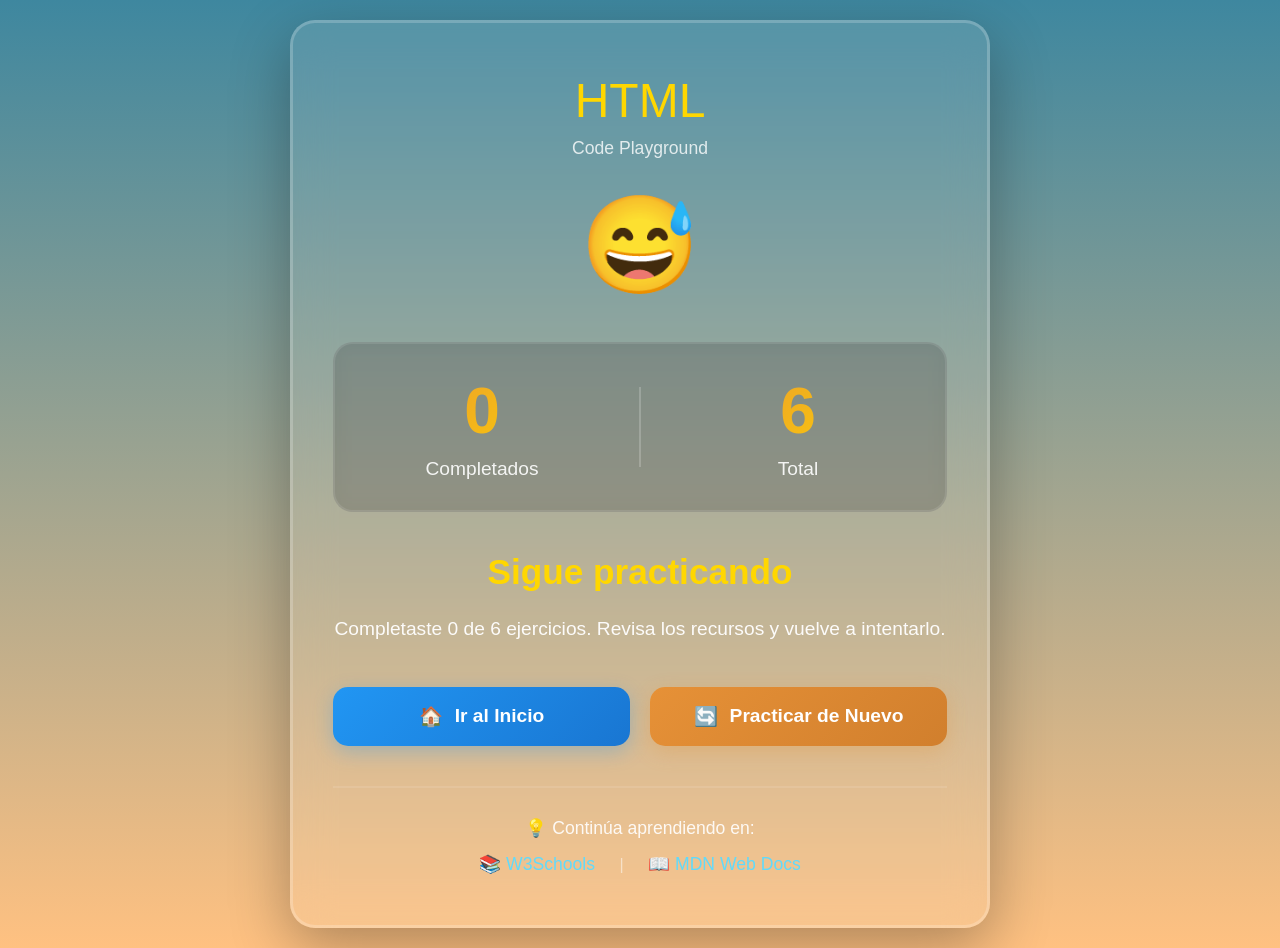
==== ProyectoFinal/wwwroot/Fin.html @ 923aa1c9 "Agregar archivos de proyecto." ====
<!DOCTYPE html>
<html lang="es">
<head>
    <meta charset="UTF-8">
    <meta name="viewport" content="width=device-width, initial-scale=1.0">
    <link rel="stylesheet" href="Estilos.css" type="text/css" />
    <title>Code Playground - Resultados</title>
</head>
<body class="resultados-page">
    <div class="resultados-container">
        <div class="resultados-card">
            <div class="resultados-header">
                <h1 id="tipoFinal">HTML</h1>
                <p class="resultados-subtitle">Code Playground</p>
            </div>

            <div class="emoji-result" id="emojiResultado">🎉</div>

            <div class="stats-container">
                <div class="stat-item">
                    <div class="stat-number" id="completadosNum">0</div>
                    <div class="stat-label">Completados</div>
                </div>
                <div class="stat-divider"></div>
                <div class="stat-item">
                    <div class="stat-number" id="totalNum">0</div>
                    <div class="stat-label">Total</div>
                </div>
            </div>

            <h2 class="resultado-mensaje" id="mensajeResultado">¡Excelente trabajo!</h2>
            <p class="resultado-descripcion" id="descripcionResultado">Has demostrado tus habilidades</p>

            <div class="resultados-actions">
                <button class="btn-home" id="btnInicio">
                    <span>🏠</span>
                    <span>Ir al Inicio</span>
                </button>
                <button class="btn-retry" id="btnReintentar">
                    <span>🔄</span>
                    <span>Practicar de Nuevo</span>
                </button>
            </div>

            <div class="extra-links">
                <p>💡 Continúa aprendiendo en:</p>
                <a href="https://www.w3schools.com" target="_blank">📚 W3Schools</a>
                <span>|</span>
                <a href="https://developer.mozilla.org" target="_blank">📖 MDN Web Docs</a>
            </div>
        </div>
    </div>

    <script>
        // Obtener datos de sessionStorage
        let completados = parseInt(sessionStorage.getItem("completados") || "0");
        let total = parseInt(sessionStorage.getItem("total") || "6");
        let tipo = sessionStorage.getItem("tipo") || "html";

        // Elementos DOM
        const tipoFinal = document.querySelector("#tipoFinal");
        const emojiResultado = document.querySelector("#emojiResultado");
        const completadosNum = document.querySelector("#completadosNum");
        const totalNum = document.querySelector("#totalNum");
        const mensajeResultado = document.querySelector("#mensajeResultado");
        const descripcionResultado = document.querySelector("#descripcionResultado");
        const btnInicio = document.querySelector("#btnInicio");
        const btnReintentar = document.querySelector("#btnReintentar");

        // Configurar tipo
        tipoFinal.textContent = tipo.toUpperCase();

        // Mostrar estadísticas
        completadosNum.textContent = completados;
        totalNum.textContent = total;

        // Determinar resultado y mostrar mensaje
        const porcentaje = (completados / total) * 100;

        if (completados === total) {
            emojiResultado.textContent = "🎉";
            mensajeResultado.textContent = "¡Perfecto! 100% completado";
            descripcionResultado.textContent = "¡Increíble! Has completado todos los ejercicios correctamente.";
        } else if (porcentaje >= 70) {
            emojiResultado.textContent = "😊";
            mensajeResultado.textContent = "¡Muy bien! Buen trabajo";
            descripcionResultado.textContent = `Completaste ${completados} de ${total} ejercicios. ¡Sigue practicando!`;
        } else if (porcentaje >= 50) {
            emojiResultado.textContent = "🤔";
            mensajeResultado.textContent = "¡Buen intento!";
            descripcionResultado.textContent = `Completaste ${completados} de ${total} ejercicios. La práctica hace al maestro.`;
        } else {
            emojiResultado.textContent = "😅";
            mensajeResultado.textContent = "Sigue practicando";
            descripcionResultado.textContent = `Completaste ${completados} de ${total} ejercicios. Revisa los recursos y vuelve a intentarlo.`;
        }

        // Botón ir al inicio
        btnInicio.addEventListener("click", function () {
            sessionStorage.clear();
            location.href = "Index.html";
        });

        // Botón reintentar
        btnReintentar.addEventListener("click", function () {
            sessionStorage.removeItem("completados");
            sessionStorage.removeItem("total");
            location.href = "Editor.html";
        });
    </script>
</body>
</html>
---- ProyectoFinal/wwwroot/Estilos.css ----
/* ============================================
   ESTILOS GLOBALES
   ============================================ */
* {
    margin: 0;
    padding: 0;
    box-sizing: border-box;
    font-family: 'Segoe UI', Tahoma, Geneva, Verdana, sans-serif;
}

body {
    background: linear-gradient(to bottom, #3E879F, #FFC181);
    min-height: 100vh;
    color: white;
}

    /* ============================================
   P�GINA INDEX
   ============================================ */
    body:not(.editor-page):not(.resultados-page) {
        display: flex;
        flex-direction: column;
        min-height: 100vh;
        overflow-x: hidden;
    }

header {
    width: 100%;
    padding: 40px 20px;
    text-align: center;
    background: rgba(0, 0, 0, 0.1);
    backdrop-filter: blur(10px);
}

.header-content h1 {
    font-size: 3.2em;
    font-weight: 300;
    margin-bottom: 15px;
    text-shadow: 2px 2px 8px rgba(0, 0, 0, 0.3);
    letter-spacing: 1px;
}

.subtitle {
    font-size: 1.3em;
    opacity: 0.9;
    font-weight: 300;
}

main {
    width: 90%;
    max-width: 1400px;
    flex: 1;
    margin: 40px auto;
    display: flex;
    justify-content: center;
    align-items: center;
    gap: 50px;
    padding: 20px;
}

.card {
    flex: 1;
    max-width: 550px;
    background: rgba(255, 255, 255, 0.1);
    backdrop-filter: blur(15px);
    border-radius: 20px;
    padding: 40px;
    box-shadow: 0 10px 40px rgba(0, 0, 0, 0.2);
    transition: all 0.4s ease;
    border: 2px solid rgba(255, 255, 255, 0.1);
}

    .card:hover {
        transform: translateY(-15px) scale(1.02);
        box-shadow: 0 20px 60px rgba(0, 0, 0, 0.3);
        background: rgba(255, 255, 255, 0.15);
    }

.html-card:hover {
    border-color: rgba(230, 145, 55, 0.5);
    box-shadow: 0 20px 60px rgba(230, 145, 55, 0.2);
}

.css-card:hover {
    border-color: rgba(33, 150, 243, 0.5);
    box-shadow: 0 20px 60px rgba(33, 150, 243, 0.2);
}

.card-icon {
    text-align: center;
    margin-bottom: 30px;
}

    .card-icon img {
        width: 180px;
        height: 180px;
        object-fit: contain;
        filter: drop-shadow(0 8px 16px rgba(0, 0, 0, 0.3));
        transition: transform 0.3s ease;
    }

.card:hover .card-icon img {
    transform: scale(1.1) rotate(5deg);
}

.card-content h2 {
    font-size: 2.5em;
    margin-bottom: 15px;
    text-align: center;
    font-weight: 400;
}

.card-description {
    font-size: 1.15em;
    line-height: 1.6;
    text-align: center;
    opacity: 0.95;
    margin-bottom: 25px;
    min-height: 60px;
}

.features {
    list-style: none;
    margin: 25px 0;
    padding: 0;
}

    .features li {
        font-size: 1.1em;
        padding: 10px 0;
        opacity: 0.9;
        transition: all 0.3s ease;
    }

.card:hover .features li {
    opacity: 1;
    transform: translateX(10px);
}

.card button {
    width: 100%;
    height: 60px;
    border: none;
    font-size: 1.4em;
    font-weight: 600;
    cursor: pointer;
    border-radius: 12px;
    margin-top: 20px;
    transition: all 0.3s ease;
    box-shadow: 0 6px 20px rgba(0, 0, 0, 0.2);
    display: flex;
    align-items: center;
    justify-content: center;
    gap: 15px;
    position: relative;
    overflow: hidden;
}

    .card button::before {
        content: '';
        position: absolute;
        top: 0;
        left: -100%;
        width: 100%;
        height: 100%;
        background: rgba(255, 255, 255, 0.2);
        transition: left 0.5s ease;
    }

    .card button:hover::before {
        left: 100%;
    }

.btnhtml {
    background: linear-gradient(135deg, #E69137 0%, #d17f2d 100%);
    color: white;
}

    .btnhtml:hover {
        background: linear-gradient(135deg, #d17f2d 0%, #c06f1d 100%);
        transform: translateY(-3px);
        box-shadow: 0 10px 30px rgba(230, 145, 55, 0.4);
    }

.btncss {
    background: linear-gradient(135deg, #2196F3 0%, #1976D2 100%);
    color: white;
}

    .btncss:hover {
        background: linear-gradient(135deg, #1976D2 0%, #1565C0 100%);
        transform: translateY(-3px);
        box-shadow: 0 10px 30px rgba(33, 150, 243, 0.4);
    }

.card button:active {
    transform: translateY(-1px);
}

.arrow {
    font-size: 1.5em;
    transition: transform 0.3s ease;
}

.card button:hover .arrow {
    transform: translateX(10px);
}

footer {
    width: 100%;
    padding: 30px 20px;
    background: rgba(0, 0, 0, 0.15);
    backdrop-filter: blur(10px);
    margin-top: auto;
}

.footer-content {
    max-width: 1200px;
    margin: 0 auto;
    text-align: center;
}

    .footer-content p {
        font-size: 1.2em;
        margin-bottom: 15px;
        opacity: 0.9;
    }

.footer-links {
    display: flex;
    justify-content: center;
    align-items: center;
    gap: 20px;
    flex-wrap: wrap;
}

    .footer-links a {
        font-size: 1.1em;
        color: white;
        text-decoration: none;
        transition: all 0.3s ease;
        padding: 8px 15px;
        border-radius: 6px;
    }

        .footer-links a:hover {
            background: rgba(255, 255, 255, 0.1);
            transform: translateY(-2px);
        }

.separator {
    opacity: 0.5;
    font-size: 1.2em;
}

/* ============================================
   P�GINA EDITOR
   ============================================ */
.editor-page {
    display: flex;
    flex-direction: column;
    height: 100vh;
    overflow: hidden;
}

.editor-header {
    width: 100%;
    padding: 20px 40px;
    background: rgba(0, 0, 0, 0.15);
    backdrop-filter: blur(15px);
    display: flex;
    justify-content: space-between;
    align-items: center;
    box-shadow: 0 4px 20px rgba(0, 0, 0, 0.2);
    border-bottom: 2px solid rgba(255, 255, 255, 0.1);
}

.btn-back {
    padding: 12px 24px;
    background: rgba(255, 255, 255, 0.15);
    backdrop-filter: blur(10px);
    border: 2px solid rgba(255, 255, 255, 0.2);
    color: white;
    border-radius: 10px;
    cursor: pointer;
    font-size: 1.1em;
    font-weight: 500;
    transition: all 0.3s ease;
}

    .btn-back:hover {
        background: rgba(255, 255, 255, 0.25);
        transform: translateX(-5px);
        box-shadow: 0 4px 15px rgba(0, 0, 0, 0.2);
    }

.editor-title {
    display: flex;
    flex-direction: column;
    align-items: center;
    gap: 5px;
}

    .editor-title h1 {
        font-size: 2.5em;
        font-weight: 300;
        margin: 0;
    }

.editor-subtitle {
    font-size: 0.9em;
    opacity: 0.8;
    font-weight: 300;
}

.progress-badge {
    padding: 12px 24px;
    background: rgba(230, 145, 55, 0.2);
    backdrop-filter: blur(10px);
    border: 2px solid rgba(230, 145, 55, 0.3);
    border-radius: 10px;
    font-size: 1.3em;
    font-weight: bold;
    color: #FFD700;
}

.editor-main {
    flex: 1;
    display: flex;
    overflow: hidden;
}

/* Panel de Ejercicio */
.exercise-panel {
    width: 400px;
    min-width: 400px;
    background: rgba(0, 0, 0, 0.15);
    backdrop-filter: blur(15px);
    padding: 25px;
    overflow-y: auto;
    overflow-x: hidden;
    border-right: 2px solid rgba(255, 255, 255, 0.1);
    max-height: 100%;
}

    .exercise-panel::-webkit-scrollbar {
        width: 10px;
    }

    .exercise-panel::-webkit-scrollbar-track {
        background: rgba(255, 255, 255, 0.05);
        border-radius: 10px;
        margin: 5px;
    }

    .exercise-panel::-webkit-scrollbar-thumb {
        background: rgba(230, 145, 55, 0.5);
        border-radius: 10px;
    }

        .exercise-panel::-webkit-scrollbar-thumb:hover {
            background: rgba(230, 145, 55, 0.7);
        }

.exercise-card {
    display: flex;
    flex-direction: column;
    gap: 20px;
    min-height: min-content;
}

.exercise-header {
    display: flex;
    flex-direction: column;
    gap: 12px;
}

    .exercise-header h2 {
        font-size: 1.6em;
        font-weight: 400;
        color: #FFD700;
        line-height: 1.3;
    }

.exercise-description {
    font-size: 1.05em;
    line-height: 1.6;
    opacity: 0.95;
    padding: 18px;
    background: rgba(255, 255, 255, 0.05);
    border-radius: 12px;
    border-left: 4px solid rgba(230, 145, 55, 0.5);
}

.nivel-badge {
    display: inline-block;
    padding: 10px 20px;
    border-radius: 25px;
    font-size: 0.95em;
    font-weight: bold;
    text-align: center;
    align-self: flex-start;
}

.nivel-principiante {
    background: linear-gradient(135deg, #E69137 0%, #d17f2d 100%);
    box-shadow: 0 4px 15px rgba(230, 145, 55, 0.3);
}

.nivel-intermedio {
    background: linear-gradient(135deg, #FF9800 0%, #F57C00 100%);
    box-shadow: 0 4px 15px rgba(255, 152, 0, 0.3);
}

.nivel-avanzado {
    background: linear-gradient(135deg, #F44336 0%, #D32F2F 100%);
    box-shadow: 0 4px 15px rgba(244, 67, 54, 0.3);
}

.exercise-actions {
    display: flex;
    flex-direction: column;
    gap: 12px;
}

.btn-hint,
.btn-validate,
.btn-next {
    padding: 14px 22px;
    border: none;
    border-radius: 12px;
    cursor: pointer;
    font-size: 1.05em;
    font-weight: 600;
    transition: all 0.3s ease;
    display: flex;
    align-items: center;
    justify-content: center;
    gap: 10px;
}

.btn-hint {
    background: linear-gradient(135deg, #9C27B0 0%, #7B1FA2 100%);
    color: white;
    box-shadow: 0 4px 15px rgba(156, 39, 176, 0.3);
}

    .btn-hint:hover {
        transform: translateY(-3px);
        box-shadow: 0 6px 20px rgba(156, 39, 176, 0.4);
    }

.hint-container {
    padding: 20px;
    background: rgba(156, 39, 176, 0.15);
    border-radius: 12px;
    border-left: 4px solid #9C27B0;
    font-size: 1.05em;
    line-height: 1.6;
}

.btn-validate {
    background: linear-gradient(135deg, #E69137 0%, #d17f2d 100%);
    color: white;
    box-shadow: 0 4px 15px rgba(230, 145, 55, 0.3);
}

    .btn-validate:hover {
        transform: translateY(-3px);
        box-shadow: 0 6px 20px rgba(230, 145, 55, 0.4);
    }

.btn-next {
    background: linear-gradient(135deg, #4CAF50 0%, #388E3C 100%);
    color: white;
    box-shadow: 0 4px 15px rgba(76, 175, 80, 0.3);
}

    .btn-next:hover {
        transform: translateY(-3px);
        box-shadow: 0 6px 20px rgba(76, 175, 80, 0.4);
    }

.validation-result {
    padding: 25px;
    background: rgba(0, 0, 0, 0.2);
    backdrop-filter: blur(10px);
    border-radius: 12px;
    border: 2px solid rgba(255, 255, 255, 0.1);
}

.validation-message {
    font-size: 1.2em;
    font-weight: bold;
    margin-bottom: 15px;
    text-align: center;
}

    .validation-message.success {
        color: #4CAF50;
    }

    .validation-message.error {
        color: #f44336;
    }

.progress-bar {
    width: 100%;
    height: 35px;
    background: rgba(255, 255, 255, 0.1);
    border-radius: 20px;
    overflow: hidden;
    margin: 15px 0;
}

.progress-fill {
    height: 100%;
    transition: width 0.6s ease;
    display: flex;
    align-items: center;
    justify-content: center;
    font-weight: bold;
    font-size: 0.9em;
}

    .progress-fill.success {
        background: linear-gradient(90deg, #4CAF50, #8BC34A);
    }

    .progress-fill.error {
        background: linear-gradient(90deg, #f44336, #FF9800);
    }

.similarity-text {
    text-align: center;
    font-size: 1.1em;
    font-weight: bold;
    color: #FFD700;
}

/* Workspace de C�digo */
.code-workspace {
    flex: 1;
    display: flex;
    flex-direction: column;
    background: rgba(0, 0, 0, 0.1);
}

.workspace-panel {
    flex: 1;
    display: flex;
    flex-direction: column;
    padding: 20px;
    background: rgba(255, 255, 255, 0.03);
    backdrop-filter: blur(10px);
}

.editor-panel {
    border-bottom: 2px solid rgba(255, 255, 255, 0.1);
}

.panel-header {
    display: flex;
    align-items: center;
    gap: 12px;
    margin-bottom: 15px;
    padding-bottom: 15px;
    border-bottom: 2px solid rgba(255, 255, 255, 0.1);
}

.panel-icon {
    font-size: 1.8em;
}

.panel-header h3 {
    font-size: 1.5em;
    font-weight: 400;
    color: #61dafb;
    margin: 0;
}

#codigoEditor {
    flex: 1;
    padding: 20px;
    background: rgba(0, 0, 0, 0.3);
    backdrop-filter: blur(10px);
    color: #f0f0f0;
    border: 2px solid rgba(255, 255, 255, 0.1);
    border-radius: 12px;
    font-family: 'Courier New', 'Consolas', monospace;
    font-size: 15px;
    line-height: 1.6;
    resize: none;
    outline: none;
    transition: all 0.3s ease;
}

    #codigoEditor:focus {
        border-color: #E69137;
        box-shadow: 0 0 20px rgba(230, 145, 55, 0.3);
    }

    #codigoEditor::placeholder {
        color: rgba(255, 255, 255, 0.3);
    }

#preview {
    flex: 1;
    width: 100%;
    background: rgba(255, 255, 255, 0.95);
    border: 2px solid rgba(255, 255, 255, 0.2);
    border-radius: 12px;
    box-shadow: 0 4px 20px rgba(0, 0, 0, 0.2);
}

/* ============================================
   P�GINA RESULTADOS
   ============================================ */
.resultados-page {
    display: flex;
    justify-content: center;
    align-items: center;
    min-height: 100vh;
    padding: 20px;
}

.resultados-container {
    width: 100%;
    max-width: 700px;
}

.resultados-card {
    background: rgba(255, 255, 255, 0.1);
    backdrop-filter: blur(20px);
    border-radius: 25px;
    padding: 50px 40px;
    box-shadow: 0 20px 60px rgba(0, 0, 0, 0.3);
    border: 3px solid rgba(255, 255, 255, 0.2);
    transition: all 0.5s ease;
}

.resultados-header {
    text-align: center;
    margin-bottom: 30px;
}

    .resultados-header h1 {
        font-size: 3em;
        font-weight: 300;
        margin-bottom: 10px;
        color: #FFD700;
    }

.resultados-subtitle {
    font-size: 1.1em;
    opacity: 0.8;
    font-weight: 300;
}

.emoji-result {
    text-align: center;
    font-size: 6em;
    margin: 30px 0;
    animation: bounce 1s ease infinite;
}

@keyframes bounce {
    0%, 100% {
        transform: translateY(0);
    }

    50% {
        transform: translateY(-20px);
    }
}

.stats-container {
    display: flex;
    justify-content: center;
    align-items: center;
    gap: 40px;
    margin: 40px 0;
    padding: 30px;
    background: rgba(0, 0, 0, 0.2);
    backdrop-filter: blur(10px);
    border-radius: 20px;
    border: 2px solid rgba(255, 255, 255, 0.1);
}

.stat-item {
    text-align: center;
    flex: 1;
}

.stat-number {
    font-size: 4em;
    font-weight: bold;
    background: linear-gradient(135deg, #E69137 0%, #FFD700 100%);
    -webkit-background-clip: text;
    -webkit-text-fill-color: transparent;
    background-clip: text;
}

.stat-label {
    font-size: 1.2em;
    margin-top: 10px;
    opacity: 0.9;
    font-weight: 300;
}

.stat-divider {
    width: 2px;
    height: 80px;
    background: rgba(255, 255, 255, 0.2);
}

.resultado-mensaje {
    text-align: center;
    font-size: 2.2em;
    font-weight: 600;
    margin: 30px 0 20px;
    color: #FFD700;
}

.resultado-descripcion {
    text-align: center;
    font-size: 1.2em;
    line-height: 1.8;
    opacity: 0.95;
    margin-bottom: 40px;
}

.resultados-actions {
    display: flex;
    gap: 20px;
    margin: 40px 0;
}

.btn-home,
.btn-retry {
    flex: 1;
    padding: 18px 30px;
    border: none;
    border-radius: 15px;
    cursor: pointer;
    font-size: 1.2em;
    font-weight: 600;
    transition: all 0.3s ease;
    display: flex;
    align-items: center;
    justify-content: center;
    gap: 12px;
    color: white;
}

.btn-home {
    background: linear-gradient(135deg, #2196F3 0%, #1976D2 100%);
    box-shadow: 0 6px 20px rgba(33, 150, 243, 0.3);
}

    .btn-home:hover {
        transform: translateY(-5px);
        box-shadow: 0 10px 30px rgba(33, 150, 243, 0.4);
    }

.btn-retry {
    background: linear-gradient(135deg, #E69137 0%, #d17f2d 100%);
    box-shadow: 0 6px 20px rgba(230, 145, 55, 0.3);
}

    .btn-retry:hover {
        transform: translateY(-5px);
        box-shadow: 0 10px 30px rgba(230, 145, 55, 0.4);
    }

    .btn-home:active,
    .btn-retry:active {
        transform: translateY(-2px);
    }

.extra-links {
    text-align: center;
    padding-top: 30px;
    border-top: 2px solid rgba(255, 255, 255, 0.1);
    margin-top: 20px;
}

    .extra-links p {
        font-size: 1.1em;
        margin-bottom: 15px;
        opacity: 0.9;
    }

    .extra-links a {
        color: #61dafb;
        text-decoration: none;
        font-size: 1.1em;
        transition: all 0.3s ease;
        padding: 5px 10px;
        border-radius: 5px;
    }

        .extra-links a:hover {
            background: rgba(97, 218, 251, 0.1);
            color: #FFD700;
        }

    .extra-links span {
        opacity: 0.5;
        margin: 0 10px;
    }

/* Responsive para resultados */
@media (max-width: 768px) {
    .resultados-card {
        padding: 40px 30px;
    }

    .resultados-header h1 {
        font-size: 2.5em;
    }

    .emoji-result {
        font-size: 4.5em;
    }

    .stats-container {
        gap: 20px;
        padding: 25px 20px;
    }

    .stat-number {
        font-size: 3em;
    }

    .stat-label {
        font-size: 1em;
    }

    .stat-divider {
        height: 60px;
    }

    .resultado-mensaje {
        font-size: 1.8em;
    }

    .resultado-descripcion {
        font-size: 1.1em;
    }

    .resultados-actions {
        flex-direction: column;
    }

    .btn-home,
    .btn-retry {
        width: 100%;
    }
}

@media (max-width: 480px) {
    .resultados-card {
        padding: 30px 20px;
    }

    .resultados-header h1 {
        font-size: 2em;
    }

    .emoji-result {
        font-size: 3.5em;
    }

    .stats-container {
        flex-direction: column;
        gap: 20px;
    }

    .stat-divider {
        width: 80%;
        height: 2px;
    }

    .stat-number {
        font-size: 2.5em;
    }

    .resultado-mensaje {
        font-size: 1.5em;
    }

    .resultado-descripcion {
        font-size: 1em;
    }

    .btn-home,
    .btn-retry {
        font-size: 1.1em;
        padding: 15px 25px;
    }

    .extra-links a {
        font-size: 1em;
    }
}

/* ============================================
   RESPONSIVE DESIGN - TABLETS (continuaci�n)
   ============================================ */
@media (max-width: 1024px) {
    .editor-main {
        flex-direction: column;
    }

    .exercise-panel {
        width: 100%;
        min-width: 100%;
        max-height: 350px;
        border-right: none;
        border-bottom: 2px solid rgba(255, 255, 255, 0.1);
    }

    .code-workspace {
        flex-direction: row;
    }

    .editor-panel {
        border-bottom: none;
        border-right: 2px solid rgba(255, 255, 255, 0.1);
    }

    main {
        flex-direction: column;
        gap: 40px;
    }

    .card {
        max-width: 600px;
        width: 100%;
    }
}

@media (max-width: 768px) {
    .header-content h1 {
        font-size: 2.2em;
    }

    .subtitle {
        font-size: 1.1em;
    }

    main {
        flex-direction: column;
        gap: 30px;
        padding: 10px;
    }

    .card {
        max-width: 100%;
        padding: 30px 25px;
    }

    .card-icon img {
        width: 140px;
        height: 140px;
    }

    .card-content h2 {
        font-size: 2em;
    }

    .card-description {
        font-size: 1.05em;
        min-height: auto;
    }

    .features li {
        font-size: 1em;
    }

    .card button {
        height: 55px;
        font-size: 1.2em;
    }

    .footer-links {
        flex-direction: column;
        gap: 10px;
    }

    .separator {
        display: none;
    }

    .editor-header {
        flex-wrap: wrap;
        padding: 15px 20px;
        gap: 15px;
    }

    .editor-title h1 {
        font-size: 2em;
    }

    .btn-back {
        font-size: 1em;
        padding: 10px 18px;
    }

    .progress-badge {
        font-size: 1.1em;
        padding: 10px 20px;
    }

    .exercise-panel {
        padding: 20px;
    }

    .exercise-header h2 {
        font-size: 1.5em;
    }

    .code-workspace {
        flex-direction: column;
    }

    .editor-panel {
        border-right: none;
        border-bottom: 2px solid rgba(255, 255, 255, 0.1);
    }

    #codigoEditor {
        font-size: 13px;
    }
}

@media (max-width: 480px) {
    .header-content h1 {
        font-size: 1.8em;
    }

    .subtitle {
        font-size: 1em;
    }

    header {
        padding: 30px 15px;
    }

    .card {
        padding: 25px 20px;
    }

    .card-icon img {
        width: 120px;
        height: 120px;
    }

    .card-content h2 {
        font-size: 1.8em;
    }

    .card-description {
        font-size: 1em;
    }

    .features li {
        font-size: 0.95em;
        padding: 8px 0;
    }

    .card button {
        height: 50px;
        font-size: 1.1em;
    }

    .footer-content p {
        font-size: 1em;
    }

    .footer-links a {
        font-size: 0.95em;
    }

    .editor-header {
        flex-direction: column;
        padding: 15px;
    }

    .editor-title h1 {
        font-size: 1.6em;
    }

    .btn-back {
        align-self: flex-start;
    }

    .progress-badge {
        align-self: flex-end;
    }

    .exercise-panel {
        padding: 15px;
    }

    .exercise-header h2 {
        font-size: 1.3em;
    }

    .exercise-description {
        font-size: 1em;
    }

    .btn-hint,
    .btn-validate,
    .btn-next {
        font-size: 1em;
        padding: 12px 20px;
    }

    #codigoEditor {
        font-size: 12px;
        padding: 15px;
    }
}
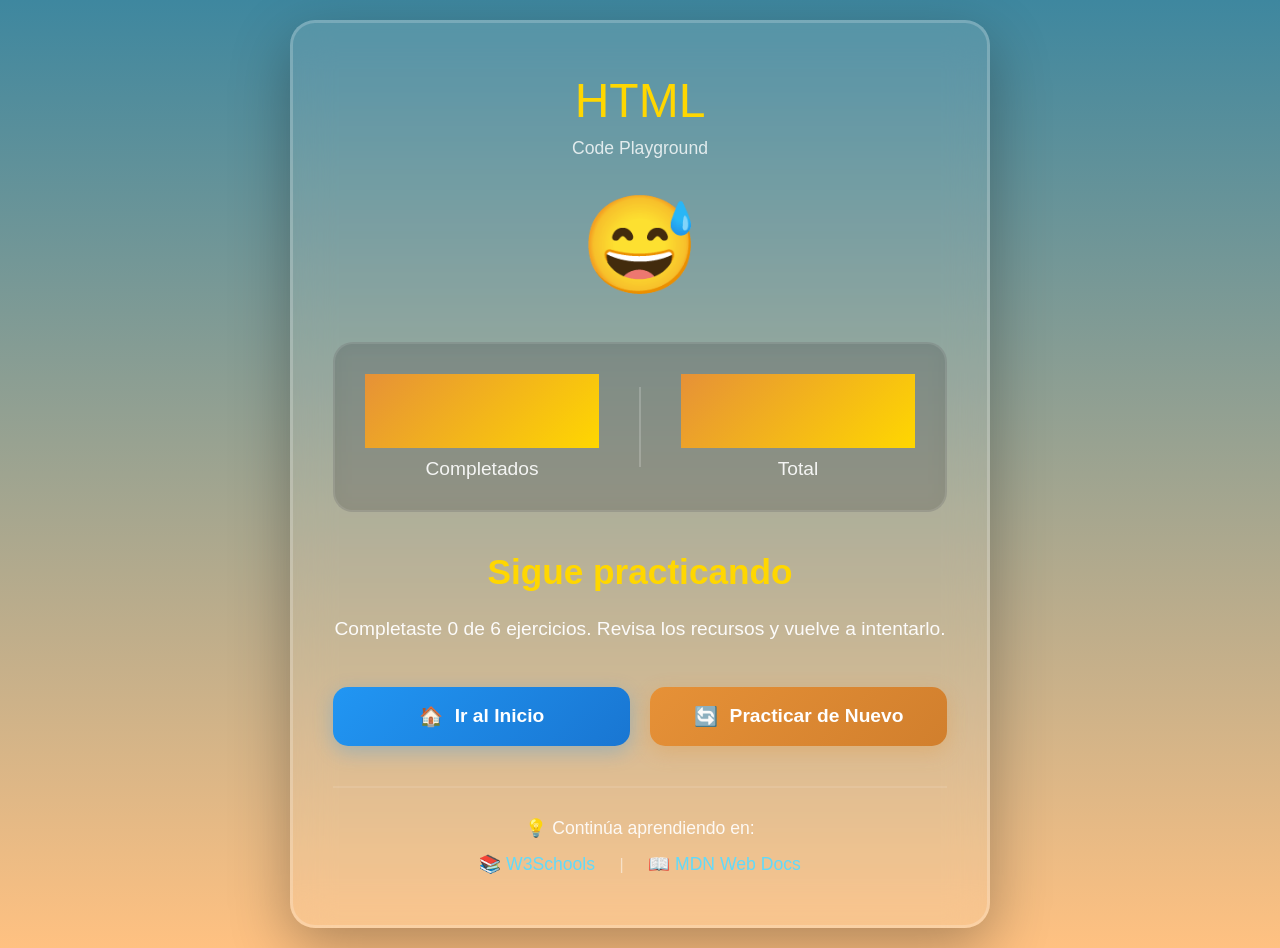
==== commit 81cdaa9b: "quedo creo :(" ====
--- a/ProyectoFinal/wwwroot/Fin.html
+++ b/ProyectoFinal/wwwroot/Fin.html
@@ -52,12 +52,9 @@
     </div>
 
     <script>
-        // Obtener datos de sessionStorage
         let completados = parseInt(sessionStorage.getItem("completados") || "0");
         let total = parseInt(sessionStorage.getItem("total") || "6");
         let tipo = sessionStorage.getItem("tipo") || "html";
-
-        // Elementos DOM
         const tipoFinal = document.querySelector("#tipoFinal");
         const emojiResultado = document.querySelector("#emojiResultado");
         const completadosNum = document.querySelector("#completadosNum");
@@ -66,15 +63,9 @@
         const descripcionResultado = document.querySelector("#descripcionResultado");
         const btnInicio = document.querySelector("#btnInicio");
         const btnReintentar = document.querySelector("#btnReintentar");
-
-        // Configurar tipo
         tipoFinal.textContent = tipo.toUpperCase();
-
-        // Mostrar estadísticas
         completadosNum.textContent = completados;
         totalNum.textContent = total;
-
-        // Determinar resultado y mostrar mensaje
         const porcentaje = (completados / total) * 100;
 
         if (completados === total) {
@@ -94,14 +85,10 @@
             mensajeResultado.textContent = "Sigue practicando";
             descripcionResultado.textContent = `Completaste ${completados} de ${total} ejercicios. Revisa los recursos y vuelve a intentarlo.`;
         }
-
-        // Botón ir al inicio
         btnInicio.addEventListener("click", function () {
             sessionStorage.clear();
             location.href = "Index.html";
         });
-
-        // Botón reintentar
         btnReintentar.addEventListener("click", function () {
             sessionStorage.removeItem("completados");
             sessionStorage.removeItem("total");
--- a/ProyectoFinal/wwwroot/Estilos.css
+++ b/ProyectoFinal/wwwroot/Estilos.css
@@ -1,29 +1,21 @@
-/* ============================================
-   ESTILOS GLOBALES
-   ============================================ */
 * {
     margin: 0;
     padding: 0;
     box-sizing: border-box;
     font-family: 'Segoe UI', Tahoma, Geneva, Verdana, sans-serif;
 }
-
 body {
     background: linear-gradient(to bottom, #3E879F, #FFC181);
     min-height: 100vh;
     color: white;
 }
+body:not(.editor-page):not(.resultados-page) {
+    display: flex;
+    flex-direction: column;
+    min-height: 100vh;
+    overflow-x: hidden;
 
-    /* ============================================
-   P�GINA INDEX
-   ============================================ */
-    body:not(.editor-page):not(.resultados-page) {
-        display: flex;
-        flex-direction: column;
-        min-height: 100vh;
-        overflow-x: hidden;
-    }
-
+}
 header {
     width: 100%;
     padding: 40px 20px;
@@ -31,7 +23,6 @@
     background: rgba(0, 0, 0, 0.1);
     backdrop-filter: blur(10px);
 }
-
 .header-content h1 {
     font-size: 3.2em;
     font-weight: 300;
@@ -39,13 +30,11 @@
     text-shadow: 2px 2px 8px rgba(0, 0, 0, 0.3);
     letter-spacing: 1px;
 }
-
 .subtitle {
     font-size: 1.3em;
     opacity: 0.9;
     font-weight: 300;
 }
-
 main {
     width: 90%;
     max-width: 1400px;
@@ -57,7 +46,6 @@
     gap: 50px;
     padding: 20px;
 }
-
 .card {
     flex: 1;
     max-width: 550px;
@@ -69,47 +57,37 @@
     transition: all 0.4s ease;
     border: 2px solid rgba(255, 255, 255, 0.1);
 }
-
-    .card:hover {
-        transform: translateY(-15px) scale(1.02);
-        box-shadow: 0 20px 60px rgba(0, 0, 0, 0.3);
-        background: rgba(255, 255, 255, 0.15);
-    }
-
+.card:hover {
+    transform: translateY(-15px) scale(1.02);
+    box-shadow: 0 20px 60px rgba(0, 0, 0, 0.3);
+    background: rgba(255, 255, 255, 0.15);
+}
 .html-card:hover {
     border-color: rgba(230, 145, 55, 0.5);
     box-shadow: 0 20px 60px rgba(230, 145, 55, 0.2);
 }
-
 .css-card:hover {
     border-color: rgba(33, 150, 243, 0.5);
     box-shadow: 0 20px 60px rgba(33, 150, 243, 0.2);
 }
-
 .card-icon {
     text-align: center;
     margin-bottom: 30px;
 }
-
-    .card-icon img {
-        width: 180px;
-        height: 180px;
-        object-fit: contain;
-        filter: drop-shadow(0 8px 16px rgba(0, 0, 0, 0.3));
-        transition: transform 0.3s ease;
-    }
-
-.card:hover .card-icon img {
-    transform: scale(1.1) rotate(5deg);
-}
-
+.card-icon img {
+    width: 180px;
+    height: 180px;
+    object-fit: contain;
+    filter: drop-shadow(0 8px 16px rgba(0, 0, 0, 0.3));
+    transition: transform 0.3s ease;
+}
+.card:hover .card-icon img {transform: scale(1.1) rotate(5deg);}
 .card-content h2 {
     font-size: 2.5em;
     margin-bottom: 15px;
     text-align: center;
     font-weight: 400;
 }
-
 .card-description {
     font-size: 1.15em;
     line-height: 1.6;
@@ -118,25 +96,21 @@
     margin-bottom: 25px;
     min-height: 60px;
 }
-
 .features {
     list-style: none;
     margin: 25px 0;
     padding: 0;
 }
-
-    .features li {
-        font-size: 1.1em;
-        padding: 10px 0;
-        opacity: 0.9;
-        transition: all 0.3s ease;
-    }
-
+.features li {
+    font-size: 1.1em;
+    padding: 10px 0;
+    opacity: 0.9;
+    transition: all 0.3s ease;
+}
 .card:hover .features li {
     opacity: 1;
     transform: translateX(10px);
 }
-
 .card button {
     width: 100%;
     height: 60px;
@@ -155,57 +129,41 @@
     position: relative;
     overflow: hidden;
 }
-
-    .card button::before {
-        content: '';
-        position: absolute;
-        top: 0;
-        left: -100%;
-        width: 100%;
-        height: 100%;
-        background: rgba(255, 255, 255, 0.2);
-        transition: left 0.5s ease;
-    }
-
-    .card button:hover::before {
-        left: 100%;
-    }
-
+.card button::before {
+    content: '';
+    position: absolute;
+    top: 0;
+    left: -100%;
+    width: 100%;
+    height: 100%;
+    background: rgba(255, 255, 255, 0.2);
+    transition: left 0.5s ease;
+}
+.card button:hover::before {left: 100%;}
 .btnhtml {
     background: linear-gradient(135deg, #E69137 0%, #d17f2d 100%);
     color: white;
 }
-
-    .btnhtml:hover {
-        background: linear-gradient(135deg, #d17f2d 0%, #c06f1d 100%);
-        transform: translateY(-3px);
-        box-shadow: 0 10px 30px rgba(230, 145, 55, 0.4);
-    }
-
+.btnhtml:hover {
+    background: linear-gradient(135deg, #d17f2d 0%, #c06f1d 100%);
+    transform: translateY(-3px);
+    box-shadow: 0 10px 30px rgba(230, 145, 55, 0.4);
+}
 .btncss {
     background: linear-gradient(135deg, #2196F3 0%, #1976D2 100%);
     color: white;
 }
-
-    .btncss:hover {
-        background: linear-gradient(135deg, #1976D2 0%, #1565C0 100%);
-        transform: translateY(-3px);
-        box-shadow: 0 10px 30px rgba(33, 150, 243, 0.4);
-    }
-
-.card button:active {
-    transform: translateY(-1px);
-}
-
+.btncss:hover {
+    background: linear-gradient(135deg, #1976D2 0%, #1565C0 100%);
+    transform: translateY(-3px);
+    box-shadow: 0 10px 30px rgba(33, 150, 243, 0.4);
+}
+.card button:active {transform: translateY(-1px);}
 .arrow {
     font-size: 1.5em;
     transition: transform 0.3s ease;
 }
-
-.card button:hover .arrow {
-    transform: translateX(10px);
-}
-
+.card button:hover .arrow {transform: translateX(10px);}
 footer {
     width: 100%;
     padding: 30px 20px;
@@ -213,19 +171,16 @@
     backdrop-filter: blur(10px);
     margin-top: auto;
 }
-
 .footer-content {
     max-width: 1200px;
     margin: 0 auto;
     text-align: center;
 }
-
-    .footer-content p {
-        font-size: 1.2em;
-        margin-bottom: 15px;
-        opacity: 0.9;
-    }
-
+.footer-content p {
+    font-size: 1.2em;
+    margin-bottom: 15px;
+    opacity: 0.9;
+}
 .footer-links {
     display: flex;
     justify-content: center;
@@ -233,36 +188,28 @@
     gap: 20px;
     flex-wrap: wrap;
 }
-
-    .footer-links a {
-        font-size: 1.1em;
-        color: white;
-        text-decoration: none;
-        transition: all 0.3s ease;
-        padding: 8px 15px;
-        border-radius: 6px;
-    }
-
-        .footer-links a:hover {
-            background: rgba(255, 255, 255, 0.1);
-            transform: translateY(-2px);
-        }
-
+.footer-links a {
+    font-size: 1.1em;
+    color: white;
+    text-decoration: none;
+    transition: all 0.3s ease;
+    padding: 8px 15px;
+    border-radius: 6px;
+}
+.footer-links a:hover {
+    background: rgba(255, 255, 255, 0.1);
+    transform: translateY(-2px);
+}
 .separator {
     opacity: 0.5;
     font-size: 1.2em;
 }
-
-/* ============================================
-   P�GINA EDITOR
-   ============================================ */
 .editor-page {
     display: flex;
     flex-direction: column;
     height: 100vh;
     overflow: hidden;
 }
-
 .editor-header {
     width: 100%;
     padding: 20px 40px;
@@ -274,7 +221,6 @@
     box-shadow: 0 4px 20px rgba(0, 0, 0, 0.2);
     border-bottom: 2px solid rgba(255, 255, 255, 0.1);
 }
-
 .btn-back {
     padding: 12px 24px;
     background: rgba(255, 255, 255, 0.15);
@@ -287,32 +233,27 @@
     font-weight: 500;
     transition: all 0.3s ease;
 }
-
-    .btn-back:hover {
-        background: rgba(255, 255, 255, 0.25);
-        transform: translateX(-5px);
-        box-shadow: 0 4px 15px rgba(0, 0, 0, 0.2);
-    }
-
+.btn-back:hover {
+    background: rgba(255, 255, 255, 0.25);
+    transform: translateX(-5px);
+    box-shadow: 0 4px 15px rgba(0, 0, 0, 0.2);
+}
 .editor-title {
     display: flex;
     flex-direction: column;
     align-items: center;
     gap: 5px;
 }
-
-    .editor-title h1 {
-        font-size: 2.5em;
-        font-weight: 300;
-        margin: 0;
-    }
-
+.editor-title h1 {
+    font-size: 2.5em;
+    font-weight: 300;
+    margin: 0;
+}
 .editor-subtitle {
     font-size: 0.9em;
     opacity: 0.8;
     font-weight: 300;
 }
-
 .progress-badge {
     padding: 12px 24px;
     background: rgba(230, 145, 55, 0.2);
@@ -323,14 +264,11 @@
     font-weight: bold;
     color: #FFD700;
 }
-
 .editor-main {
     flex: 1;
     display: flex;
     overflow: hidden;
 }
-
-/* Panel de Ejercicio */
 .exercise-panel {
     width: 400px;
     min-width: 400px;
@@ -342,46 +280,34 @@
     border-right: 2px solid rgba(255, 255, 255, 0.1);
     max-height: 100%;
 }
-
-    .exercise-panel::-webkit-scrollbar {
-        width: 10px;
-    }
-
-    .exercise-panel::-webkit-scrollbar-track {
-        background: rgba(255, 255, 255, 0.05);
-        border-radius: 10px;
-        margin: 5px;
-    }
-
-    .exercise-panel::-webkit-scrollbar-thumb {
-        background: rgba(230, 145, 55, 0.5);
-        border-radius: 10px;
-    }
-
-        .exercise-panel::-webkit-scrollbar-thumb:hover {
-            background: rgba(230, 145, 55, 0.7);
-        }
-
+.exercise-panel::-webkit-scrollbar {width: 10px;}
+.exercise-panel::-webkit-scrollbar-track {
+    background: rgba(255, 255, 255, 0.05);
+    border-radius: 10px;
+    margin: 5px;
+}
+.exercise-panel::-webkit-scrollbar-thumb {
+    background: rgba(230, 145, 55, 0.5);
+    border-radius: 10px;
+}
+.exercise-panel::-webkit-scrollbar-thumb:hover {background: rgba(230, 145, 55, 0.7);}
 .exercise-card {
     display: flex;
     flex-direction: column;
     gap: 20px;
     min-height: min-content;
 }
-
 .exercise-header {
     display: flex;
     flex-direction: column;
     gap: 12px;
 }
-
-    .exercise-header h2 {
-        font-size: 1.6em;
-        font-weight: 400;
-        color: #FFD700;
-        line-height: 1.3;
-    }
-
+.exercise-header h2 {
+    font-size: 1.6em;
+    font-weight: 400;
+    color: #FFD700;
+    line-height: 1.3;
+}
 .exercise-description {
     font-size: 1.05em;
     line-height: 1.6;
@@ -391,7 +317,6 @@
     border-radius: 12px;
     border-left: 4px solid rgba(230, 145, 55, 0.5);
 }
-
 .nivel-badge {
     display: inline-block;
     padding: 10px 20px;
@@ -401,31 +326,24 @@
     text-align: center;
     align-self: flex-start;
 }
-
 .nivel-principiante {
     background: linear-gradient(135deg, #E69137 0%, #d17f2d 100%);
     box-shadow: 0 4px 15px rgba(230, 145, 55, 0.3);
 }
-
 .nivel-intermedio {
     background: linear-gradient(135deg, #FF9800 0%, #F57C00 100%);
     box-shadow: 0 4px 15px rgba(255, 152, 0, 0.3);
 }
-
 .nivel-avanzado {
     background: linear-gradient(135deg, #F44336 0%, #D32F2F 100%);
     box-shadow: 0 4px 15px rgba(244, 67, 54, 0.3);
 }
-
 .exercise-actions {
     display: flex;
     flex-direction: column;
     gap: 12px;
 }
-
-.btn-hint,
-.btn-validate,
-.btn-next {
+.btn-hint,.btn-validate,.btn-next {
     padding: 14px 22px;
     border: none;
     border-radius: 12px;
@@ -438,18 +356,15 @@
     justify-content: center;
     gap: 10px;
 }
-
 .btn-hint {
     background: linear-gradient(135deg, #9C27B0 0%, #7B1FA2 100%);
     color: white;
     box-shadow: 0 4px 15px rgba(156, 39, 176, 0.3);
 }
-
-    .btn-hint:hover {
-        transform: translateY(-3px);
-        box-shadow: 0 6px 20px rgba(156, 39, 176, 0.4);
-    }
-
+.btn-hint:hover {
+    transform: translateY(-3px);
+    box-shadow: 0 6px 20px rgba(156, 39, 176, 0.4);
+}
 .hint-container {
     padding: 20px;
     background: rgba(156, 39, 176, 0.15);
@@ -458,29 +373,24 @@
     font-size: 1.05em;
     line-height: 1.6;
 }
-
 .btn-validate {
     background: linear-gradient(135deg, #E69137 0%, #d17f2d 100%);
     color: white;
     box-shadow: 0 4px 15px rgba(230, 145, 55, 0.3);
 }
-
-    .btn-validate:hover {
-        transform: translateY(-3px);
-        box-shadow: 0 6px 20px rgba(230, 145, 55, 0.4);
-    }
-
+.btn-validate:hover {
+    transform: translateY(-3px);
+    box-shadow: 0 6px 20px rgba(230, 145, 55, 0.4);
+}
 .btn-next {
     background: linear-gradient(135deg, #4CAF50 0%, #388E3C 100%);
     color: white;
     box-shadow: 0 4px 15px rgba(76, 175, 80, 0.3);
 }
-
-    .btn-next:hover {
-        transform: translateY(-3px);
-        box-shadow: 0 6px 20px rgba(76, 175, 80, 0.4);
-    }
-
+.btn-next:hover {
+    transform: translateY(-3px);
+    box-shadow: 0 6px 20px rgba(76, 175, 80, 0.4);
+}
 .validation-result {
     padding: 25px;
     background: rgba(0, 0, 0, 0.2);
@@ -488,22 +398,14 @@
     border-radius: 12px;
     border: 2px solid rgba(255, 255, 255, 0.1);
 }
-
 .validation-message {
     font-size: 1.2em;
     font-weight: bold;
     margin-bottom: 15px;
     text-align: center;
 }
-
-    .validation-message.success {
-        color: #4CAF50;
-    }
-
-    .validation-message.error {
-        color: #f44336;
-    }
-
+.validation-message.success {color: #4CAF50;}
+.validation-message.error {color: #f44336;}
 .progress-bar {
     width: 100%;
     height: 35px;
@@ -512,7 +414,6 @@
     overflow: hidden;
     margin: 15px 0;
 }
-
 .progress-fill {
     height: 100%;
     transition: width 0.6s ease;
@@ -522,30 +423,20 @@
     font-weight: bold;
     font-size: 0.9em;
 }
-
-    .progress-fill.success {
-        background: linear-gradient(90deg, #4CAF50, #8BC34A);
-    }
-
-    .progress-fill.error {
-        background: linear-gradient(90deg, #f44336, #FF9800);
-    }
-
+.progress-fill.success {background: linear-gradient(90deg, #4CAF50, #8BC34A);}
+.progress-fill.error {background: linear-gradient(90deg, #f44336, #FF9800);}
 .similarity-text {
     text-align: center;
     font-size: 1.1em;
     font-weight: bold;
     color: #FFD700;
 }
-
-/* Workspace de C�digo */
 .code-workspace {
     flex: 1;
     display: flex;
     flex-direction: column;
     background: rgba(0, 0, 0, 0.1);
 }
-
 .workspace-panel {
     flex: 1;
     display: flex;
@@ -554,11 +445,7 @@
     background: rgba(255, 255, 255, 0.03);
     backdrop-filter: blur(10px);
 }
-
-.editor-panel {
-    border-bottom: 2px solid rgba(255, 255, 255, 0.1);
-}
-
+.editor-panel {border-bottom: 2px solid rgba(255, 255, 255, 0.1);}
 .panel-header {
     display: flex;
     align-items: center;
@@ -567,18 +454,13 @@
     padding-bottom: 15px;
     border-bottom: 2px solid rgba(255, 255, 255, 0.1);
 }
-
-.panel-icon {
-    font-size: 1.8em;
-}
-
+.panel-icon {font-size: 1.8em;}
 .panel-header h3 {
     font-size: 1.5em;
     font-weight: 400;
     color: #61dafb;
     margin: 0;
 }
-
 #codigoEditor {
     flex: 1;
     padding: 20px;
@@ -594,16 +476,11 @@
     outline: none;
     transition: all 0.3s ease;
 }
-
-    #codigoEditor:focus {
-        border-color: #E69137;
-        box-shadow: 0 0 20px rgba(230, 145, 55, 0.3);
-    }
-
-    #codigoEditor::placeholder {
-        color: rgba(255, 255, 255, 0.3);
-    }
-
+#codigoEditor:focus {
+    border-color: #E69137;
+    box-shadow: 0 0 20px rgba(230, 145, 55, 0.3);
+}
+#codigoEditor::placeholder {color: rgba(255, 255, 255, 0.3);}
 #preview {
     flex: 1;
     width: 100%;
@@ -612,10 +489,6 @@
     border-radius: 12px;
     box-shadow: 0 4px 20px rgba(0, 0, 0, 0.2);
 }
-
-/* ============================================
-   P�GINA RESULTADOS
-   ============================================ */
 .resultados-page {
     display: flex;
     justify-content: center;
@@ -623,12 +496,10 @@
     min-height: 100vh;
     padding: 20px;
 }
-
 .resultados-container {
     width: 100%;
     max-width: 700px;
 }
-
 .resultados-card {
     background: rgba(255, 255, 255, 0.1);
     backdrop-filter: blur(20px);
@@ -638,42 +509,35 @@
     border: 3px solid rgba(255, 255, 255, 0.2);
     transition: all 0.5s ease;
 }
-
 .resultados-header {
     text-align: center;
     margin-bottom: 30px;
 }
-
-    .resultados-header h1 {
-        font-size: 3em;
-        font-weight: 300;
-        margin-bottom: 10px;
-        color: #FFD700;
-    }
-
+.resultados-header h1 {
+    font-size: 3em;
+    font-weight: 300;
+    margin-bottom: 10px;
+    color: #FFD700;
+}
 .resultados-subtitle {
     font-size: 1.1em;
     opacity: 0.8;
     font-weight: 300;
 }
-
 .emoji-result {
     text-align: center;
     font-size: 6em;
     margin: 30px 0;
     animation: bounce 1s ease infinite;
 }
-
 @keyframes bounce {
     0%, 100% {
         transform: translateY(0);
     }
-
     50% {
         transform: translateY(-20px);
     }
 }
-
 .stats-container {
     display: flex;
     justify-content: center;
@@ -686,34 +550,27 @@
     border-radius: 20px;
     border: 2px solid rgba(255, 255, 255, 0.1);
 }
-
 .stat-item {
     text-align: center;
     flex: 1;
 }
-
 .stat-number {
     font-size: 4em;
     font-weight: bold;
     background: linear-gradient(135deg, #E69137 0%, #FFD700 100%);
-    -webkit-background-clip: text;
     -webkit-text-fill-color: transparent;
-    background-clip: text;
-}
-
+}
 .stat-label {
     font-size: 1.2em;
     margin-top: 10px;
     opacity: 0.9;
     font-weight: 300;
 }
-
 .stat-divider {
     width: 2px;
     height: 80px;
     background: rgba(255, 255, 255, 0.2);
 }
-
 .resultado-mensaje {
     text-align: center;
     font-size: 2.2em;
@@ -721,7 +578,6 @@
     margin: 30px 0 20px;
     color: #FFD700;
 }
-
 .resultado-descripcion {
     text-align: center;
     font-size: 1.2em;
@@ -729,15 +585,12 @@
     opacity: 0.95;
     margin-bottom: 40px;
 }
-
 .resultados-actions {
     display: flex;
     gap: 20px;
     margin: 40px 0;
 }
-
-.btn-home,
-.btn-retry {
+.btn-home,.btn-retry {
     flex: 1;
     padding: 18px 30px;
     border: none;
@@ -752,167 +605,89 @@
     gap: 12px;
     color: white;
 }
-
 .btn-home {
     background: linear-gradient(135deg, #2196F3 0%, #1976D2 100%);
     box-shadow: 0 6px 20px rgba(33, 150, 243, 0.3);
 }
-
-    .btn-home:hover {
-        transform: translateY(-5px);
-        box-shadow: 0 10px 30px rgba(33, 150, 243, 0.4);
-    }
-
+.btn-home:hover {
+    transform: translateY(-5px);
+    box-shadow: 0 10px 30px rgba(33, 150, 243, 0.4);
+}
 .btn-retry {
     background: linear-gradient(135deg, #E69137 0%, #d17f2d 100%);
     box-shadow: 0 6px 20px rgba(230, 145, 55, 0.3);
 }
-
-    .btn-retry:hover {
-        transform: translateY(-5px);
-        box-shadow: 0 10px 30px rgba(230, 145, 55, 0.4);
-    }
-
-    .btn-home:active,
-    .btn-retry:active {
-        transform: translateY(-2px);
-    }
-
+.btn-retry:hover {
+    transform: translateY(-5px);
+    box-shadow: 0 10px 30px rgba(230, 145, 55, 0.4);
+}
+.btn-home:active,.btn-retry:active {transform: translateY(-2px);}
 .extra-links {
     text-align: center;
     padding-top: 30px;
     border-top: 2px solid rgba(255, 255, 255, 0.1);
     margin-top: 20px;
 }
-
-    .extra-links p {
-        font-size: 1.1em;
-        margin-bottom: 15px;
-        opacity: 0.9;
-    }
-
-    .extra-links a {
-        color: #61dafb;
-        text-decoration: none;
-        font-size: 1.1em;
-        transition: all 0.3s ease;
-        padding: 5px 10px;
-        border-radius: 5px;
-    }
-
-        .extra-links a:hover {
-            background: rgba(97, 218, 251, 0.1);
-            color: #FFD700;
-        }
-
-    .extra-links span {
-        opacity: 0.5;
-        margin: 0 10px;
-    }
-
-/* Responsive para resultados */
+.extra-links p {
+    font-size: 1.1em;
+    margin-bottom: 15px;
+    opacity: 0.9;
+}
+.extra-links a {
+    color: #61dafb;
+    text-decoration: none;
+    font-size: 1.1em;
+    transition: all 0.3s ease;
+    padding: 5px 10px;
+    border-radius: 5px;
+}
+.extra-links a:hover {
+    background: rgba(97, 218, 251, 0.1);
+    color: #FFD700;
+}
+.extra-links span {
+    opacity: 0.5;
+    margin: 0 10px;
+}
 @media (max-width: 768px) {
-    .resultados-card {
-        padding: 40px 30px;
-    }
-
-    .resultados-header h1 {
-        font-size: 2.5em;
-    }
-
-    .emoji-result {
-        font-size: 4.5em;
-    }
-
+    .resultados-card { padding: 40px 30px;}
+    .resultados-header h1 {font-size: 2.5em;}
+    .emoji-result {font-size: 4.5em;}
     .stats-container {
         gap: 20px;
         padding: 25px 20px;
     }
-
-    .stat-number {
-        font-size: 3em;
-    }
-
-    .stat-label {
-        font-size: 1em;
-    }
-
-    .stat-divider {
-        height: 60px;
-    }
-
-    .resultado-mensaje {
-        font-size: 1.8em;
-    }
-
-    .resultado-descripcion {
-        font-size: 1.1em;
-    }
-
-    .resultados-actions {
-        flex-direction: column;
-    }
-
-    .btn-home,
-    .btn-retry {
-        width: 100%;
-    }
-}
-
+    .stat-number {font-size: 3em; }
+    .stat-label {font-size: 1em;}
+    .stat-divider {height: 60px;}
+    .resultado-mensaje {font-size: 1.8em;}
+    .resultado-descripcion {font-size: 1.1em;}
+    .resultados-actions {flex-direction: column;}
+    .btn-home,.btn-retry {width: 100%;}
+}
 @media (max-width: 480px) {
-    .resultados-card {
-        padding: 30px 20px;
-    }
-
-    .resultados-header h1 {
-        font-size: 2em;
-    }
-
-    .emoji-result {
-        font-size: 3.5em;
-    }
-
+    .resultados-card {padding: 30px 20px;}
+    .resultados-header h1 {font-size: 2em;}
+    .emoji-result { font-size: 3.5em;}
     .stats-container {
         flex-direction: column;
         gap: 20px;
     }
-
     .stat-divider {
         width: 80%;
         height: 2px;
     }
-
-    .stat-number {
-        font-size: 2.5em;
-    }
-
-    .resultado-mensaje {
-        font-size: 1.5em;
-    }
-
-    .resultado-descripcion {
-        font-size: 1em;
-    }
-
-    .btn-home,
-    .btn-retry {
+    .stat-number {font-size: 2.5em;}
+    .resultado-mensaje {font-size: 1.5em;}
+    .resultado-descripcion {font-size: 1em;}
+    .btn-home,.btn-retry {
         font-size: 1.1em;
         padding: 15px 25px;
     }
-
-    .extra-links a {
-        font-size: 1em;
-    }
-}
-
-/* ============================================
-   RESPONSIVE DESIGN - TABLETS (continuaci�n)
-   ============================================ */
+    .extra-links a {font-size: 1em;}
+}
 @media (max-width: 1024px) {
-    .editor-main {
-        flex-direction: column;
-    }
-
+    .editor-main { flex-direction: column;}
     .exercise-panel {
         width: 100%;
         min-width: 100%;
@@ -920,205 +695,111 @@
         border-right: none;
         border-bottom: 2px solid rgba(255, 255, 255, 0.1);
     }
-
     .code-workspace {
         flex-direction: row;
     }
-
     .editor-panel {
         border-bottom: none;
         border-right: 2px solid rgba(255, 255, 255, 0.1);
     }
-
     main {
         flex-direction: column;
         gap: 40px;
     }
-
     .card {
         max-width: 600px;
         width: 100%;
     }
 }
-
 @media (max-width: 768px) {
-    .header-content h1 {
-        font-size: 2.2em;
-    }
-
-    .subtitle {
-        font-size: 1.1em;
-    }
-
+    .header-content h1 { font-size: 2.2em;}
+    .subtitle {font-size: 1.1em;}
     main {
         flex-direction: column;
         gap: 30px;
         padding: 10px;
     }
-
     .card {
         max-width: 100%;
         padding: 30px 25px;
     }
-
     .card-icon img {
         width: 140px;
         height: 140px;
     }
-
-    .card-content h2 {
-        font-size: 2em;
-    }
-
+    .card-content h2 {font-size: 2em;}
     .card-description {
         font-size: 1.05em;
         min-height: auto;
     }
-
-    .features li {
-        font-size: 1em;
-    }
-
+    .features li {font-size: 1em;}
     .card button {
         height: 55px;
         font-size: 1.2em;
     }
-
     .footer-links {
         flex-direction: column;
         gap: 10px;
     }
-
-    .separator {
-        display: none;
-    }
-
+    .separator {display: none;}
     .editor-header {
         flex-wrap: wrap;
         padding: 15px 20px;
         gap: 15px;
     }
-
-    .editor-title h1 {
-        font-size: 2em;
-    }
-
+    .editor-title h1 {font-size: 2em;}
     .btn-back {
         font-size: 1em;
         padding: 10px 18px;
     }
-
     .progress-badge {
         font-size: 1.1em;
         padding: 10px 20px;
     }
-
-    .exercise-panel {
-        padding: 20px;
-    }
-
-    .exercise-header h2 {
-        font-size: 1.5em;
-    }
-
-    .code-workspace {
-        flex-direction: column;
-    }
-
+    .exercise-panel {padding: 20px;}
+    .exercise-header h2 {font-size: 1.5em;}
+    .code-workspace {flex-direction: column;}
     .editor-panel {
         border-right: none;
         border-bottom: 2px solid rgba(255, 255, 255, 0.1);
     }
-
-    #codigoEditor {
-        font-size: 13px;
-    }
-}
-
+    #codigoEditor {font-size: 13px;}
+}
 @media (max-width: 480px) {
-    .header-content h1 {
-        font-size: 1.8em;
-    }
-
-    .subtitle {
-        font-size: 1em;
-    }
-
-    header {
-        padding: 30px 15px;
-    }
-
-    .card {
-        padding: 25px 20px;
-    }
-
+    .header-content h1 { font-size: 1.8em;}
+    .subtitle {font-size: 1em;}
+    header {padding: 30px 15px;}
+    .card {padding: 25px 20px;}
     .card-icon img {
         width: 120px;
         height: 120px;
     }
-
-    .card-content h2 {
-        font-size: 1.8em;
-    }
-
-    .card-description {
-        font-size: 1em;
-    }
-
+    .card-content h2 {font-size: 1.8em;}
+    .card-description {font-size: 1em;}
     .features li {
         font-size: 0.95em;
         padding: 8px 0;
     }
-
     .card button {
         height: 50px;
         font-size: 1.1em;
     }
-
-    .footer-content p {
-        font-size: 1em;
-    }
-
-    .footer-links a {
-        font-size: 0.95em;
-    }
-
+    .footer-content p {font-size: 1em;}
+    .footer-links a {font-size: 0.95em;}
     .editor-header {
         flex-direction: column;
         padding: 15px;
     }
-
-    .editor-title h1 {
-        font-size: 1.6em;
-    }
-
-    .btn-back {
-        align-self: flex-start;
-    }
-
-    .progress-badge {
-        align-self: flex-end;
-    }
-
-    .exercise-panel {
-        padding: 15px;
-    }
-
-    .exercise-header h2 {
-        font-size: 1.3em;
-    }
-
-    .exercise-description {
-        font-size: 1em;
-    }
-
-    .btn-hint,
-    .btn-validate,
-    .btn-next {
+    .editor-title h1 {font-size: 1.6em;}
+    .btn-back {align-self: flex-start; }
+    .progress-badge {align-self: flex-end;}
+    .exercise-panel {padding: 15px;}
+    .exercise-header h2 {font-size: 1.3em;}
+    .exercise-description {font-size: 1em;}
+    .btn-hint,.btn-validate,.btn-next {
         font-size: 1em;
         padding: 12px 20px;
     }
-
     #codigoEditor {
         font-size: 12px;
         padding: 15px;
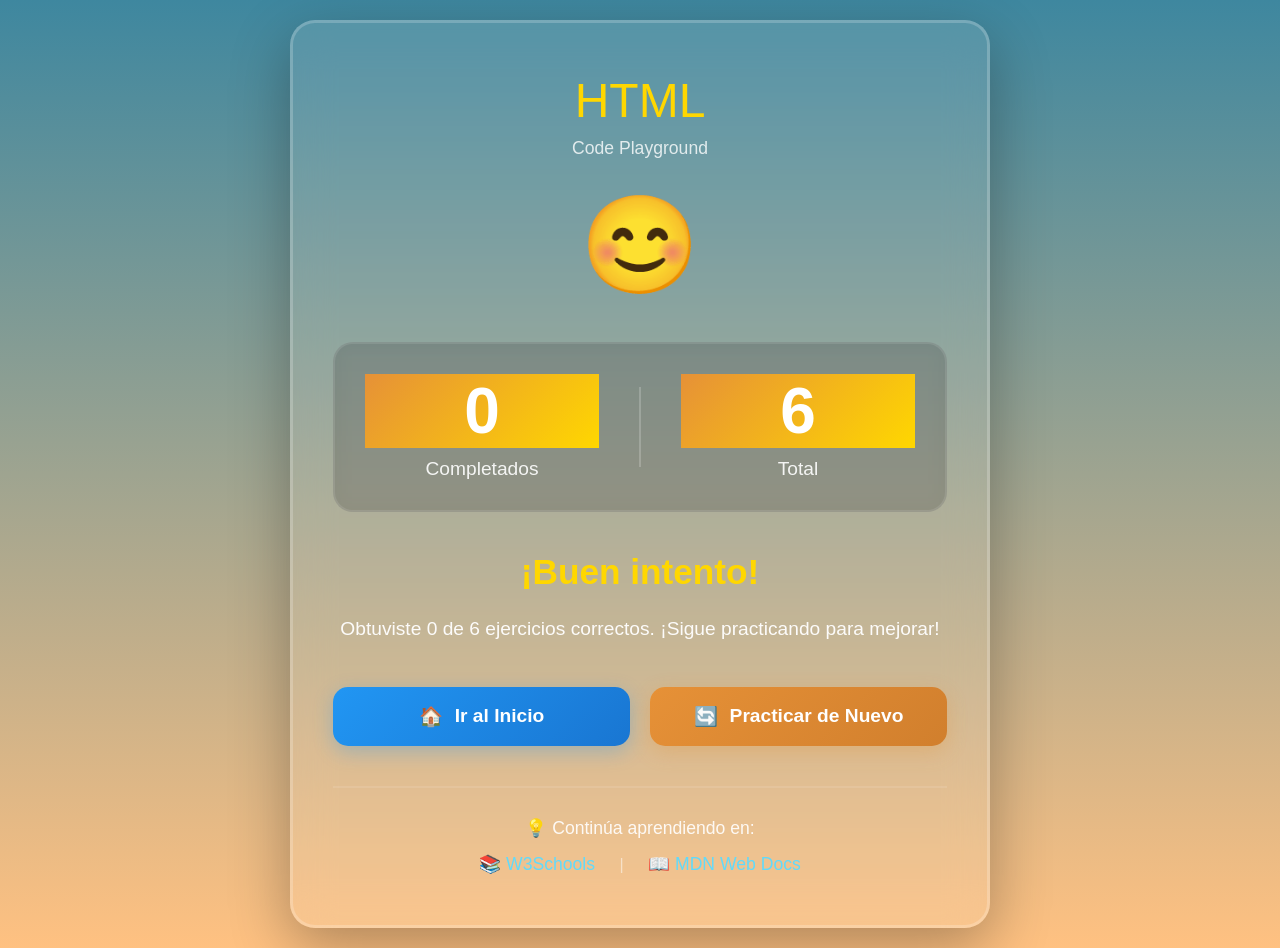
==== commit 289f093a: "ahora si :)" ====
--- a/ProyectoFinal/wwwroot/Fin.html
+++ b/ProyectoFinal/wwwroot/Fin.html
@@ -55,6 +55,7 @@
         let completados = parseInt(sessionStorage.getItem("completados") || "0");
         let total = parseInt(sessionStorage.getItem("total") || "6");
         let tipo = sessionStorage.getItem("tipo") || "html";
+        
         const tipoFinal = document.querySelector("#tipoFinal");
         const emojiResultado = document.querySelector("#emojiResultado");
         const completadosNum = document.querySelector("#completadosNum");
@@ -66,24 +67,14 @@
         tipoFinal.textContent = tipo.toUpperCase();
         completadosNum.textContent = completados;
         totalNum.textContent = total;
-        const porcentaje = (completados / total) * 100;
-
         if (completados === total) {
             emojiResultado.textContent = "🎉";
             mensajeResultado.textContent = "¡Perfecto! 100% completado";
             descripcionResultado.textContent = "¡Increíble! Has completado todos los ejercicios correctamente.";
-        } else if (porcentaje >= 70) {
+        } else {
             emojiResultado.textContent = "😊";
-            mensajeResultado.textContent = "¡Muy bien! Buen trabajo";
-            descripcionResultado.textContent = `Completaste ${completados} de ${total} ejercicios. ¡Sigue practicando!`;
-        } else if (porcentaje >= 50) {
-            emojiResultado.textContent = "🤔";
             mensajeResultado.textContent = "¡Buen intento!";
-            descripcionResultado.textContent = `Completaste ${completados} de ${total} ejercicios. La práctica hace al maestro.`;
-        } else {
-            emojiResultado.textContent = "😅";
-            mensajeResultado.textContent = "Sigue practicando";
-            descripcionResultado.textContent = `Completaste ${completados} de ${total} ejercicios. Revisa los recursos y vuelve a intentarlo.`;
+            descripcionResultado.textContent = `Obtuviste ${completados} de ${total} ejercicios correctos. ¡Sigue practicando para mejorar!`;
         }
         btnInicio.addEventListener("click", function () {
             sessionStorage.clear();
--- a/ProyectoFinal/wwwroot/Estilos.css
+++ b/ProyectoFinal/wwwroot/Estilos.css
@@ -357,7 +357,7 @@
     gap: 10px;
 }
 .btn-hint {
-    background: linear-gradient(135deg, #9C27B0 0%, #7B1FA2 100%);
+    background: linear-gradient(135deg, #4fa5fa 0%, #1976D2 100%);
     color: white;
     box-shadow: 0 4px 15px rgba(156, 39, 176, 0.3);
 }
@@ -367,9 +367,9 @@
 }
 .hint-container {
     padding: 20px;
-    background: rgba(156, 39, 176, 0.15);
+    background: rgba(33, 150, 243, 0.15);
     border-radius: 12px;
-    border-left: 4px solid #9C27B0;
+    border-left: 4px solid #1976D2;
     font-size: 1.05em;
     line-height: 1.6;
 }
@@ -558,7 +558,6 @@
     font-size: 4em;
     font-weight: bold;
     background: linear-gradient(135deg, #E69137 0%, #FFD700 100%);
-    -webkit-text-fill-color: transparent;
 }
 .stat-label {
     font-size: 1.2em;
